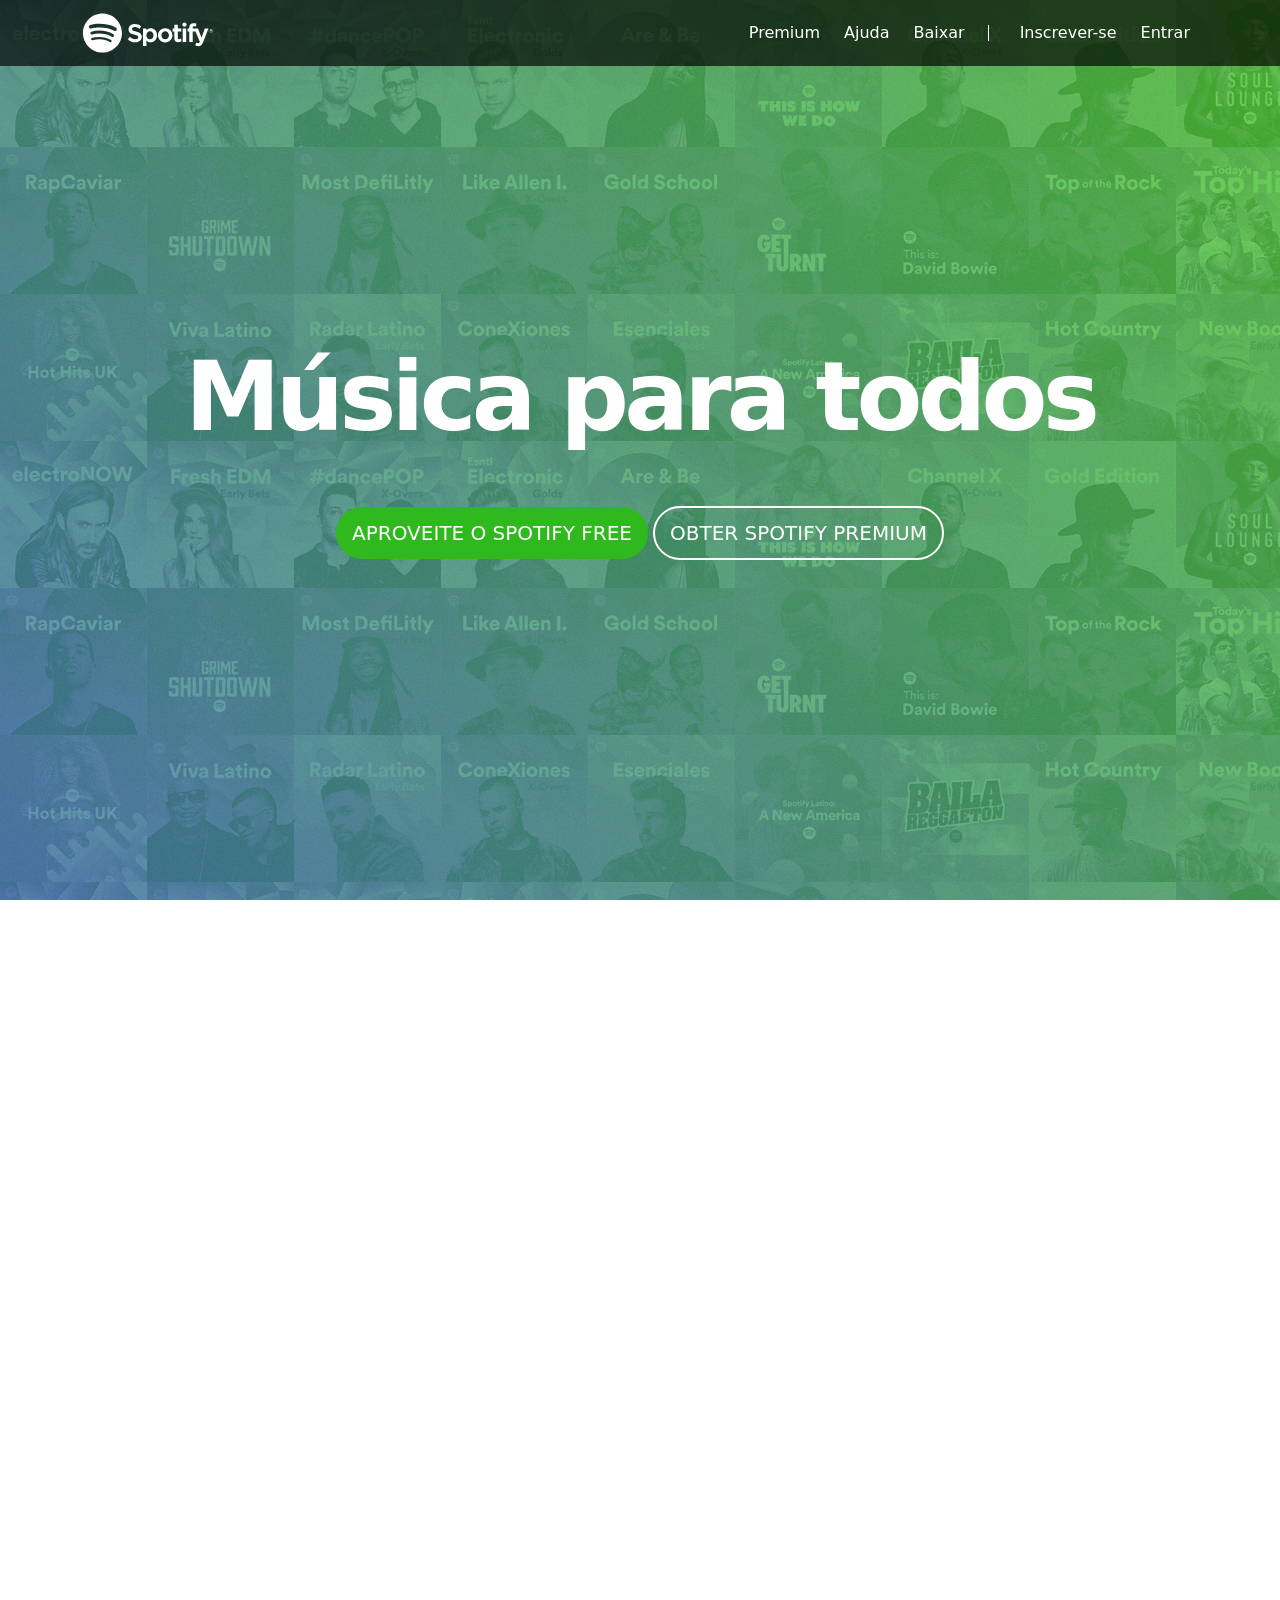
==== copia-do-spotify/index.html @ 5f8a2195 "commit inicial" ====
<!doctype html>
<html lang="en">
    <head>
        <meta charset="utf-8">
        <meta name="viewport" content="width=device-width, initial-scale=1">
        <title>spotify copy</title>
        <link href="https://cdn.jsdelivr.net/npm/bootstrap@5.2.0-beta1/dist/css/bootstrap.min.css" rel="stylesheet" integrity="sha384-0evHe/X+R7YkIZDRvuzKMRqM+OrBnVFBL6DOitfPri4tjfHxaWutUpFmBp4vmVor" crossorigin="anonymous">
        <style>
            .phone {
                transform: rotate(30deg);
                padding-left: 20px;
            }
            .conteudo1 {
                background-color: white;
                padding-top: 20px;
                padding-bottom: 20px;
            }
            html, body {
                height: 100%;
                overflow-x: hidden;
            }
            #home {
                height: 100%;
            }
            body {
                background: url(capa.png),
                            url(ruido.png),
                            linear-gradient(50deg,#2e99b9,#3ef826);
                background-attachment: fixed;
            }
            .nav-link:hover {
                color: #26f877;
            }
            .nav-link {
                color: #fff;
            }            
            .albuns {
                padding: 10px 0;
            }
            .divisor {
                width: 1px;
                background: #fff;
                margin: 12px 15px;
            }
            h1 {
                font-weight: 900;
                letter-spacing: -0.05em;
                margin-bottom: 50px;
                color: white;
            }
            h2 {
                font-weight: 700;
                font-size: 3em;
                letter-spacing: -0.04em;
                color: #17c400;
            }
            h3 {
                font-weight: 700;
                font-size: 2em;
                letter-spacing: -0.04em;
                color: #17c400;
           }
            p {
                font-weight: 500;
            }
            .capa {
                text-align: center;
            }
            footer {
                padding: 50px;
            }
            footer h6 {
                color: #919496;
                font-size: 0.8em;
                text-transform: uppercase;
            }
            ul {
                list-style: none;
            }
            footer a {
                color: white;
                font-size: 0.8em;
                
            }
            footer a:hover {
                color: #9bf0e1;
                font-size: 0.8em;
                text-decoration: none;
            }
            footer ul li a img{
                float: right;
                margin: 0 5px;
            }
            .btn-custom {
                color: white;
                border-radius: 500px;
                -moz-border-radius: 500px;
                -webkit-border-radius: 500px;
                text-transform: uppercase;
                transition: background 0.4s, color 0.4;
                padding: 10px 15px;
            }
            .btn-verde {
                background-color: #30b91e;
            }
            .btn-verde:hover {
                border:2px solid white;
                color: white;
                background-color: #30b91e;
            }
            .btn-branco {
                border:2px solid white;
            }
            .btn-branco:hover {
                border: 2px solid white;
                color: black;
                background-color: white;
            }
            @media (max-width: 767px) {
                .phone {
                    display: none;
                }
            }
            @media (max-width: 1200px) {
                .phone {
                    display: none;
                }
                .lefth {
                    width: 100%;
                }
            }
            /* X-Small devices (portrait phones, less than 576px)*/
            @media (max-width: 575.98px) {
                h1 {
                    font-size: 2em;
                }
                .btn-custom {
                    margin: 10px 15px;
                }
            }
            /* Small devices (landscape phones, 576px and up)*/
            @media (min-width: 576px) {
                h1 {
                    font-size: 3em;
                }
            }

            /* Medium devices (tablets, 768px and up)*/
            @media (min-width: 768px) {
                h1 {
                    font-size: 4em;
                }
            }

            /* Large devices (desktops, 992px and up)*/
            @media (min-width: 992px) {
                h1 {
                    font-size: 5em;
                }
            }

            /* X-Large devices (large desktops, 1200px and up)*/
            @media (min-width: 1200px) {
                h1 {
                    font-size: 6em;
                }
            }

            /* XX-Large devices (larger desktops, 1400px and up)*/
            @media (min-width: 1400px) {
                h1 {
                    font-size: 7em;
                }
            }
            
            /* scroll bar */
            /* width */
            ::-webkit-scrollbar {
            width: 10px;
            }

            /* Track */
            ::-webkit-scrollbar-track {
            background: #f1f1f1;
            }

            /* Handle */
            ::-webkit-scrollbar-thumb {
            background: #888;
            }

            /* Handle on hover */
            ::-webkit-scrollbar-thumb:hover {
            background: #555;
            }
        </style>
    </head>
    <body>
        <header class="fixed-top">
            <nav class="navbar navbar-expand-sm navbar-light" style="background-color: #000000ab;">
                <div class="container">
                    <a class="navbar-brand" href="#">
                        <img src="spotify.svg" width="132px">
                    </a>
                    
                    <button class="navbar-toggler">
                        <span class="navbar-toggler-icon" type="button" data-bs-toggle="collapse" data-bs-target="#navbarSupportedContent" aria-controls="navbarSupportedContent" aria-expanded="false" aria-label="Toggle navigation"></span>
                    </button>
                    <div class="collapse navbar-collapse" id="navbarSupportedContent">
                        <ul class="navbar-nav ms-auto">
                            <li class="nav-item ms-2">
                                <a class="nav-link" href="#">Premium</a>
                            </li>
                            <li class="nav-item ms-2">
                                <a class="nav-link" href="#">Ajuda</a>
                            </li>
                            <li class="nav-item ms-2">
                                <a class="nav-link" href="#">Baixar</a>
                            </li>
                            <li class="divisor"></li>
                            <li class="nav-item ms-2">
                                <a class="nav-link" href="#">Inscrever-se</a>
                            </li>
                            <li class="nav-item ms-2">
                                <a class="nav-link" href="#">Entrar</a>
                            </li>
                        </ul>
                    </div>
                </div>
            </nav>
        </header>

        <section id="home" class="d-flex">
            <div class="container align-self-center">
                <div class="row">
                    <div class="col-md-12 capa">
                        <h1>Música para todos</h1>
                        <button class="btn btn-lg rounded-pill text-decoration-none btn-custom btn-verde" href="#">Aproveite o spotify free</button>
                        <button class="btn btn-lg rounded-pill text-decoration-none btn-custom btn-branco" href="#">Obter spotify premium</button>          
                    </div>
                </div>
            </div>

        </section>

        <section class="d-flex conteudo1">
            <div class="container aling-self-center">
                <div class="row">
                    <div class="col-md-6">
                        <div class="row albuns">
                            <div class="col-md-6">
                                <img class="img-fluid d-none d-md-block" src="img1.jpg">
                            </div>
                            <div class="col-md-6">
                                <img class="img-fluid d-none d-md-block" src="img2.jpg">
                            </div>
                        </div>
                        <div class="row albuns">
                            <div class="col-md-6">
                                <img class="img-fluid d-none d-md-block" src="img3.jpg">
                            </div>
                            <div class="col-md-6">
                                <img class="img-fluid d-none d-md-block" src="img4.jpg">
                            </div>
                        </div>

                    </div>
                    <div class="col-md-6">
                        <h2>O que o Spotify tem?</h2>
                        <h3>Músicas</h3>
                        <p>O Spotify tem milhões de músicas. Escute seus sons favoritos, descbra novas músicase reúna seus favoritosem um só lugar.</p>
                        <h3>Playlists</h3>
                        <p>No Spotify você encontra uma playlist para cada momento. Todas feitas por fanáticos e especialistas da música.</p>
                        <h3>Novos lançamentos</h3>
                        <p>Escute os novos lançamentos de singles e álbuns da semana e veja o que está bombando no top 50.</p>
                    </div>
                </div>

            </div>
        </section>
        <section class="d-flex">
            <div class="container mt-3">
                <div class="row">
                    <div class="col-md-4 lefth">
                        <h4 class="text-white">Fácil</h4>
                        <h4 class="text-white">Buscar</h4>

                        <p class="text-white">Já sabe o que quer escutar? é só procurar e apertar o play.</p>

                        <h4 class="text-white">Navegar</h4>

                        <p class="text-white">Veja os novos lançamentos, o que está bombando nas paradas e as melhores playlists para o seu momento.</p>

                        <h4 class="text-white">descobrir</h4>

                        <p class="text-white">Curta músicas novas toda segunda-feira com uma playlist personalizada pra você. Ou relaxe e curta uma das rádios.</p>
                    </div>
                    <div class="col-md-8 d-xlg-block phone">
                        <img class="img-fluid" src="iphone1.png">
                        <img class="img-fluid" src="iphone2.png">
                    </div>
                </div>                
            </div>
        </section>
        
        <footer class="d-flex bg-black">
            <div class="container">
                <div class="row">
                    <div class="col-md-2">
                        <a href="#">
                            <img src="spotify.svg" width="132px">
                        </a>
                    </div>
                    <div class="col-md-2">
                        <h6>company</h6>
                        <ul>
                            <li><a href="#">Sobre</a></li>
                            <li><a href="#">Empregos</a></li>
                            <li><a href="#">Impresa</a></li>
                            <li><a href="#">Novidades</a></li>
                        </ul>
                    </div>
                    <div class="col-md-2">
                        <h6>comunidades</h6>
                        <ul>
                            <li><a href="#">Artistas</a></li>
                            <li><a href="#">Desenvolvimento</a></li>
                            <li><a href="#">Marcas</a></li>
                        </ul>
                    </div>
                    <div class="col-md-2">
                        <h6>links uteis</h6>
                        <ul>
                            <li><a href="#">Ajuda</a></li>
                            <li><a href="#">Presentes</a></li>
                            <li><a href="#">Player da web</a></li>
                        </ul>
                    </div>
                        
                    <div class="col-md-4">
                        <ul>
                            <li>
                                <a href="#"><img src="instagram.png"></a>
                            </li>
                            <li>
                                <a href="#"><img src="twitter.png"></a>
                            </li>
                            <li>
                                <a href="#"><img src="facebook.png"></a>
                            </li>
                        </ul>
                    </div>
                </div>
            </div>
        </footer>

        <script src="https://cdn.jsdelivr.net/npm/bootstrap@5.2.0-beta1/dist/js/bootstrap.bundle.min.js" integrity="sha384-pprn3073KE6tl6bjs2QrFaJGz5/SUsLqktiwsUTF55Jfv3qYSDhgCecCxMW52nD2" crossorigin="anonymous"></script>
    </body>
</html>
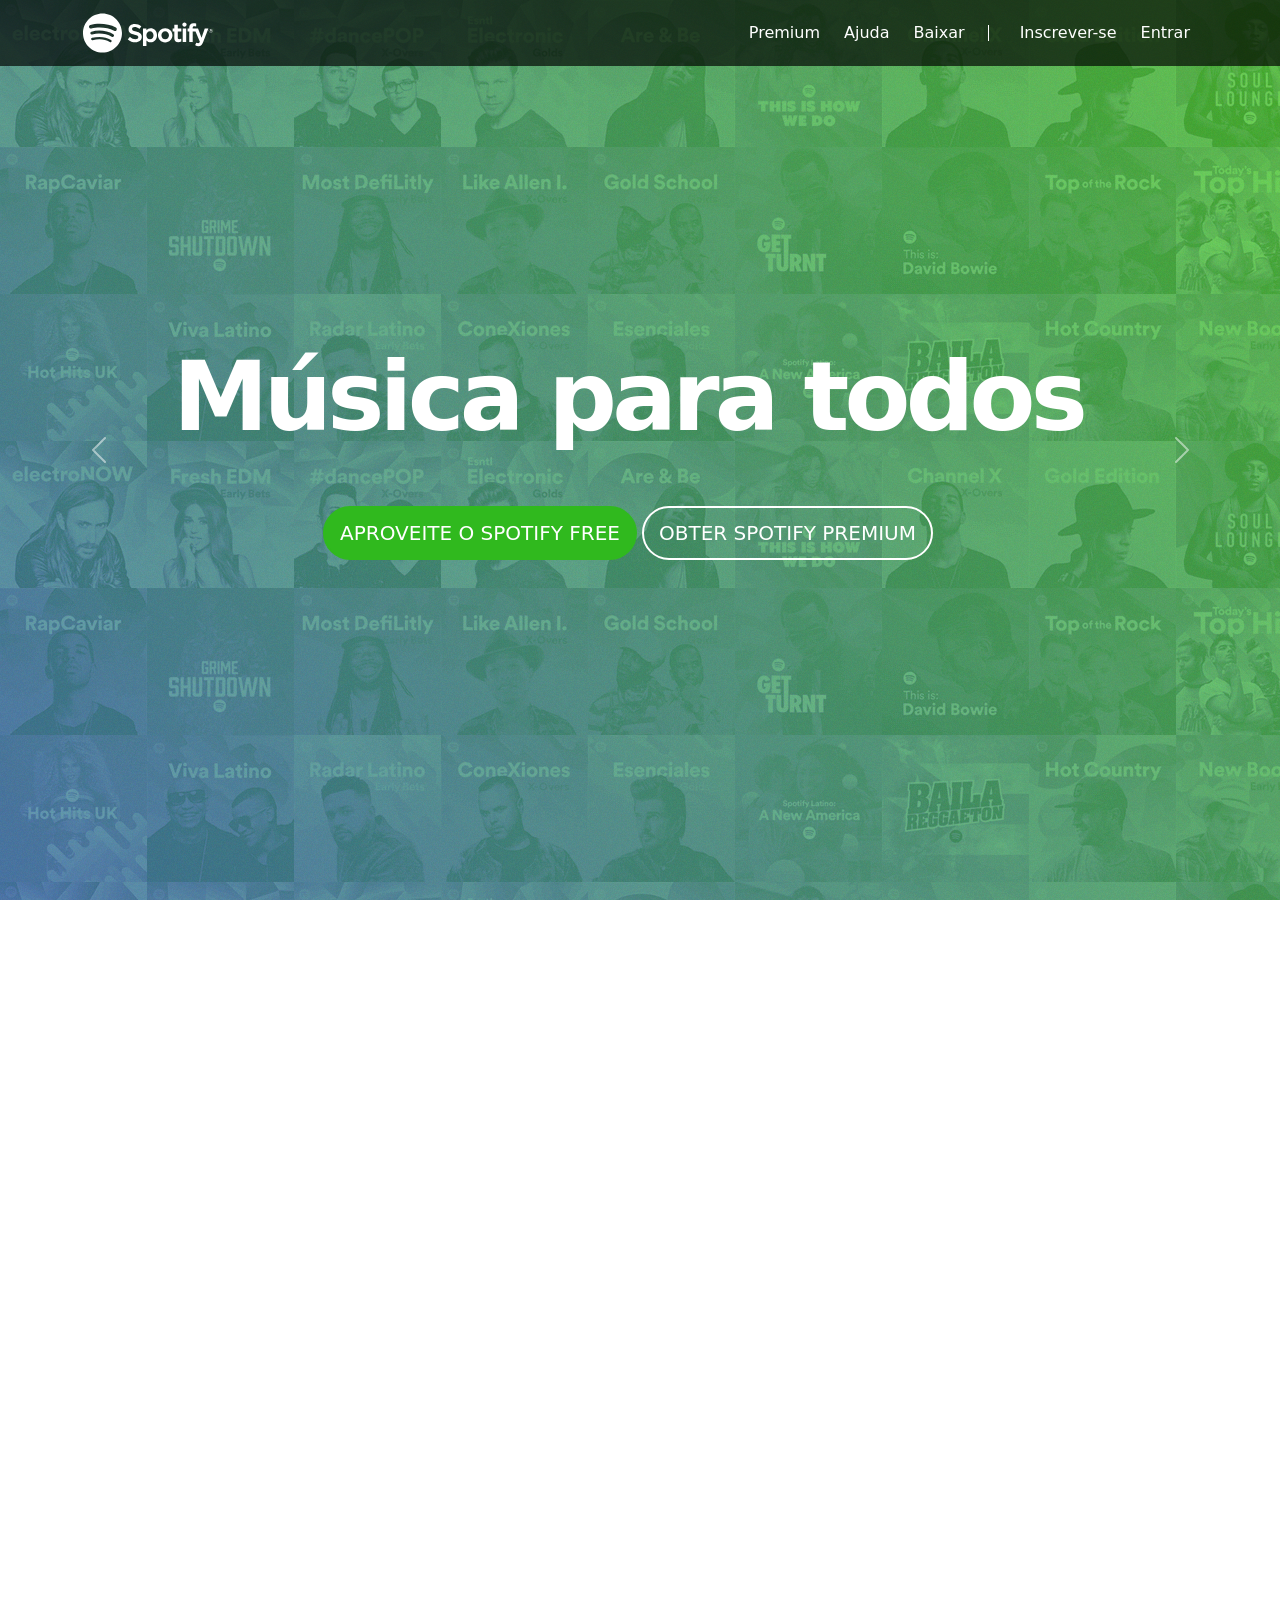
==== commit a98381c5: "Add files via upload" ====
--- a/copia-do-spotify/index.html
+++ b/copia-do-spotify/index.html
@@ -1,359 +1,381 @@
-<!doctype html>
-<html lang="en">
-    <head>
-        <meta charset="utf-8">
-        <meta name="viewport" content="width=device-width, initial-scale=1">
-        <title>spotify copy</title>
-        <link href="https://cdn.jsdelivr.net/npm/bootstrap@5.2.0-beta1/dist/css/bootstrap.min.css" rel="stylesheet" integrity="sha384-0evHe/X+R7YkIZDRvuzKMRqM+OrBnVFBL6DOitfPri4tjfHxaWutUpFmBp4vmVor" crossorigin="anonymous">
-        <style>
-            .phone {
-                transform: rotate(30deg);
-                padding-left: 20px;
-            }
-            .conteudo1 {
-                background-color: white;
-                padding-top: 20px;
-                padding-bottom: 20px;
-            }
-            html, body {
-                height: 100%;
-                overflow-x: hidden;
-            }
-            #home {
-                height: 100%;
-            }
-            body {
-                background: url(capa.png),
-                            url(ruido.png),
-                            linear-gradient(50deg,#2e99b9,#3ef826);
-                background-attachment: fixed;
-            }
-            .nav-link:hover {
-                color: #26f877;
-            }
-            .nav-link {
-                color: #fff;
-            }            
-            .albuns {
-                padding: 10px 0;
-            }
-            .divisor {
-                width: 1px;
-                background: #fff;
-                margin: 12px 15px;
-            }
-            h1 {
-                font-weight: 900;
-                letter-spacing: -0.05em;
-                margin-bottom: 50px;
-                color: white;
-            }
-            h2 {
-                font-weight: 700;
-                font-size: 3em;
-                letter-spacing: -0.04em;
-                color: #17c400;
-            }
-            h3 {
-                font-weight: 700;
-                font-size: 2em;
-                letter-spacing: -0.04em;
-                color: #17c400;
-           }
-            p {
-                font-weight: 500;
-            }
-            .capa {
-                text-align: center;
-            }
-            footer {
-                padding: 50px;
-            }
-            footer h6 {
-                color: #919496;
-                font-size: 0.8em;
-                text-transform: uppercase;
-            }
-            ul {
-                list-style: none;
-            }
-            footer a {
-                color: white;
-                font-size: 0.8em;
-                
-            }
-            footer a:hover {
-                color: #9bf0e1;
-                font-size: 0.8em;
-                text-decoration: none;
-            }
-            footer ul li a img{
-                float: right;
-                margin: 0 5px;
-            }
-            .btn-custom {
-                color: white;
-                border-radius: 500px;
-                -moz-border-radius: 500px;
-                -webkit-border-radius: 500px;
-                text-transform: uppercase;
-                transition: background 0.4s, color 0.4;
-                padding: 10px 15px;
-            }
-            .btn-verde {
-                background-color: #30b91e;
-            }
-            .btn-verde:hover {
-                border:2px solid white;
-                color: white;
-                background-color: #30b91e;
-            }
-            .btn-branco {
-                border:2px solid white;
-            }
-            .btn-branco:hover {
-                border: 2px solid white;
-                color: black;
-                background-color: white;
-            }
-            @media (max-width: 767px) {
-                .phone {
-                    display: none;
-                }
-            }
-            @media (max-width: 1200px) {
-                .phone {
-                    display: none;
-                }
-                .lefth {
-                    width: 100%;
-                }
-            }
-            /* X-Small devices (portrait phones, less than 576px)*/
-            @media (max-width: 575.98px) {
-                h1 {
-                    font-size: 2em;
-                }
-                .btn-custom {
-                    margin: 10px 15px;
-                }
-            }
-            /* Small devices (landscape phones, 576px and up)*/
-            @media (min-width: 576px) {
-                h1 {
-                    font-size: 3em;
-                }
-            }
-
-            /* Medium devices (tablets, 768px and up)*/
-            @media (min-width: 768px) {
-                h1 {
-                    font-size: 4em;
-                }
-            }
-
-            /* Large devices (desktops, 992px and up)*/
-            @media (min-width: 992px) {
-                h1 {
-                    font-size: 5em;
-                }
-            }
-
-            /* X-Large devices (large desktops, 1200px and up)*/
-            @media (min-width: 1200px) {
-                h1 {
-                    font-size: 6em;
-                }
-            }
-
-            /* XX-Large devices (larger desktops, 1400px and up)*/
-            @media (min-width: 1400px) {
-                h1 {
-                    font-size: 7em;
-                }
-            }
-            
-            /* scroll bar */
-            /* width */
-            ::-webkit-scrollbar {
-            width: 10px;
-            }
-
-            /* Track */
-            ::-webkit-scrollbar-track {
-            background: #f1f1f1;
-            }
-
-            /* Handle */
-            ::-webkit-scrollbar-thumb {
-            background: #888;
-            }
-
-            /* Handle on hover */
-            ::-webkit-scrollbar-thumb:hover {
-            background: #555;
-            }
-        </style>
-    </head>
-    <body>
-        <header class="fixed-top">
-            <nav class="navbar navbar-expand-sm navbar-light" style="background-color: #000000ab;">
-                <div class="container">
-                    <a class="navbar-brand" href="#">
-                        <img src="spotify.svg" width="132px">
-                    </a>
-                    
-                    <button class="navbar-toggler">
-                        <span class="navbar-toggler-icon" type="button" data-bs-toggle="collapse" data-bs-target="#navbarSupportedContent" aria-controls="navbarSupportedContent" aria-expanded="false" aria-label="Toggle navigation"></span>
-                    </button>
-                    <div class="collapse navbar-collapse" id="navbarSupportedContent">
-                        <ul class="navbar-nav ms-auto">
-                            <li class="nav-item ms-2">
-                                <a class="nav-link" href="#">Premium</a>
-                            </li>
-                            <li class="nav-item ms-2">
-                                <a class="nav-link" href="#">Ajuda</a>
-                            </li>
-                            <li class="nav-item ms-2">
-                                <a class="nav-link" href="#">Baixar</a>
-                            </li>
-                            <li class="divisor"></li>
-                            <li class="nav-item ms-2">
-                                <a class="nav-link" href="#">Inscrever-se</a>
-                            </li>
-                            <li class="nav-item ms-2">
-                                <a class="nav-link" href="#">Entrar</a>
-                            </li>
-                        </ul>
-                    </div>
-                </div>
-            </nav>
-        </header>
-
-        <section id="home" class="d-flex">
-            <div class="container align-self-center">
-                <div class="row">
-                    <div class="col-md-12 capa">
-                        <h1>Música para todos</h1>
-                        <button class="btn btn-lg rounded-pill text-decoration-none btn-custom btn-verde" href="#">Aproveite o spotify free</button>
-                        <button class="btn btn-lg rounded-pill text-decoration-none btn-custom btn-branco" href="#">Obter spotify premium</button>          
-                    </div>
-                </div>
-            </div>
-
-        </section>
-
-        <section class="d-flex conteudo1">
-            <div class="container aling-self-center">
-                <div class="row">
-                    <div class="col-md-6">
-                        <div class="row albuns">
-                            <div class="col-md-6">
-                                <img class="img-fluid d-none d-md-block" src="img1.jpg">
-                            </div>
-                            <div class="col-md-6">
-                                <img class="img-fluid d-none d-md-block" src="img2.jpg">
-                            </div>
-                        </div>
-                        <div class="row albuns">
-                            <div class="col-md-6">
-                                <img class="img-fluid d-none d-md-block" src="img3.jpg">
-                            </div>
-                            <div class="col-md-6">
-                                <img class="img-fluid d-none d-md-block" src="img4.jpg">
-                            </div>
-                        </div>
-
-                    </div>
-                    <div class="col-md-6">
-                        <h2>O que o Spotify tem?</h2>
-                        <h3>Músicas</h3>
-                        <p>O Spotify tem milhões de músicas. Escute seus sons favoritos, descbra novas músicase reúna seus favoritosem um só lugar.</p>
-                        <h3>Playlists</h3>
-                        <p>No Spotify você encontra uma playlist para cada momento. Todas feitas por fanáticos e especialistas da música.</p>
-                        <h3>Novos lançamentos</h3>
-                        <p>Escute os novos lançamentos de singles e álbuns da semana e veja o que está bombando no top 50.</p>
-                    </div>
-                </div>
-
-            </div>
-        </section>
-        <section class="d-flex">
-            <div class="container mt-3">
-                <div class="row">
-                    <div class="col-md-4 lefth">
-                        <h4 class="text-white">Fácil</h4>
-                        <h4 class="text-white">Buscar</h4>
-
-                        <p class="text-white">Já sabe o que quer escutar? é só procurar e apertar o play.</p>
-
-                        <h4 class="text-white">Navegar</h4>
-
-                        <p class="text-white">Veja os novos lançamentos, o que está bombando nas paradas e as melhores playlists para o seu momento.</p>
-
-                        <h4 class="text-white">descobrir</h4>
-
-                        <p class="text-white">Curta músicas novas toda segunda-feira com uma playlist personalizada pra você. Ou relaxe e curta uma das rádios.</p>
-                    </div>
-                    <div class="col-md-8 d-xlg-block phone">
-                        <img class="img-fluid" src="iphone1.png">
-                        <img class="img-fluid" src="iphone2.png">
-                    </div>
-                </div>                
-            </div>
-        </section>
-        
-        <footer class="d-flex bg-black">
-            <div class="container">
-                <div class="row">
-                    <div class="col-md-2">
-                        <a href="#">
-                            <img src="spotify.svg" width="132px">
-                        </a>
-                    </div>
-                    <div class="col-md-2">
-                        <h6>company</h6>
-                        <ul>
-                            <li><a href="#">Sobre</a></li>
-                            <li><a href="#">Empregos</a></li>
-                            <li><a href="#">Impresa</a></li>
-                            <li><a href="#">Novidades</a></li>
-                        </ul>
-                    </div>
-                    <div class="col-md-2">
-                        <h6>comunidades</h6>
-                        <ul>
-                            <li><a href="#">Artistas</a></li>
-                            <li><a href="#">Desenvolvimento</a></li>
-                            <li><a href="#">Marcas</a></li>
-                        </ul>
-                    </div>
-                    <div class="col-md-2">
-                        <h6>links uteis</h6>
-                        <ul>
-                            <li><a href="#">Ajuda</a></li>
-                            <li><a href="#">Presentes</a></li>
-                            <li><a href="#">Player da web</a></li>
-                        </ul>
-                    </div>
-                        
-                    <div class="col-md-4">
-                        <ul>
-                            <li>
-                                <a href="#"><img src="instagram.png"></a>
-                            </li>
-                            <li>
-                                <a href="#"><img src="twitter.png"></a>
-                            </li>
-                            <li>
-                                <a href="#"><img src="facebook.png"></a>
-                            </li>
-                        </ul>
-                    </div>
-                </div>
-            </div>
-        </footer>
-
-        <script src="https://cdn.jsdelivr.net/npm/bootstrap@5.2.0-beta1/dist/js/bootstrap.bundle.min.js" integrity="sha384-pprn3073KE6tl6bjs2QrFaJGz5/SUsLqktiwsUTF55Jfv3qYSDhgCecCxMW52nD2" crossorigin="anonymous"></script>
-    </body>
+<!doctype html>
+<html lang="en">
+    <head>
+        <meta charset="utf-8">
+        <meta name="viewport" content="width=device-width, initial-scale=1">
+        <title>spotify copy</title>
+        <link href="https://cdn.jsdelivr.net/npm/bootstrap@5.2.0-beta1/dist/css/bootstrap.min.css" rel="stylesheet" integrity="sha384-0evHe/X+R7YkIZDRvuzKMRqM+OrBnVFBL6DOitfPri4tjfHxaWutUpFmBp4vmVor" crossorigin="anonymous">
+        <style>
+            .phone {
+                transform: rotate(30deg);
+                padding-left: 20px;
+            }
+            .conteudo1 {
+                background-color: white;
+                padding-top: 20px;
+                padding-bottom: 20px;
+            }
+            html, body {
+                height: 100%;
+                overflow-x: hidden;
+            }
+            #home {
+                height: 100%;
+            }
+            body {
+                background: url(capa.png),
+                            url(ruido.png),
+                            linear-gradient(50deg,#2e99b9,#3ef826);
+                background-attachment: fixed;
+            }
+            .nav-link:hover {
+                color: #26f877;
+            }
+            .nav-link {
+                color: #fff;
+            }            
+            .albuns {
+                padding: 10px 0;
+            }
+            .divisor {
+                width: 1px;
+                background: #fff;
+                margin: 12px 15px;
+            }
+            h1 {
+                font-weight: 900;
+                letter-spacing: -0.05em;
+                margin-bottom: 50px;
+                color: white;
+            }
+            h2 {
+                font-weight: 700;
+                font-size: 3em;
+                letter-spacing: -0.04em;
+                color: #17c400;
+            }
+            h3 {
+                font-weight: 700;
+                font-size: 2em;
+                letter-spacing: -0.04em;
+                color: #17c400;
+           }
+            p {
+                font-weight: 500;
+            }
+            .capa {
+                text-align: center;
+            }
+            footer {
+                padding: 50px;
+            }
+            footer h6 {
+                color: #919496;
+                font-size: 0.8em;
+                text-transform: uppercase;
+            }
+            ul {
+                list-style: none;
+            }
+            li img {
+                width: 15%;
+                margin: 0px 50px 50px;
+            }
+            footer a {
+                color: white;
+                font-size: 0.8em;
+                
+            }
+            footer a:hover {
+                color: #9bf0e1;
+                font-size: 0.8em;
+                text-decoration: none;
+            }
+            footer ul li a img{
+                float: right;
+                margin: 0 5px;
+            }
+            .btn-custom {
+                color: white;
+                border-radius: 500px;
+                -moz-border-radius: 500px;
+                -webkit-border-radius: 500px;
+                text-transform: uppercase;
+                transition: background 0.4s, color 0.4;
+                padding: 10px 15px;
+            }
+            .btn-verde {
+                background-color: #30b91e;
+                border:2px solid #30b91e;
+            }
+            .btn-verde:hover {
+                border:2px solid white;
+                color: white;
+                background-color: #30b91e;
+            }
+            .btn-branco {
+                border:2px solid white;
+            }
+            .btn-branco:hover {
+                border: 2px solid white;
+                color: black;
+                background-color: white;
+            }
+            @media (max-width: 767px) {
+                .phone {
+                    display: none;
+                }
+            }
+            @media (max-width: 1200px) {
+                .phone {
+                    display: none;
+                }
+                .lefth {
+                    width: 100%;
+                }
+            }
+            /* X-Small devices (portrait phones, less than 576px)*/
+            @media (max-width: 575.98px) {
+                h1 {
+                    font-size: 2em;
+                }
+                .btn-custom {
+                    margin: 10px 15px;
+                }
+            }
+            /* Small devices (landscape phones, 576px and up)*/
+            @media (min-width: 576px) {
+                h1 {
+                    font-size: 3em;
+                }
+            }
+
+            /* Medium devices (tablets, 768px and up)*/
+            @media (min-width: 768px) {
+                h1 {
+                    font-size: 4em;
+                }
+            }
+
+            /* Large devices (desktops, 992px and up)*/
+            @media (min-width: 992px) {
+                h1 {
+                    font-size: 5em;
+                }
+            }
+
+            /* X-Large devices (large desktops, 1200px and up)*/
+            @media (min-width: 1200px) {
+                h1 {
+                    font-size: 6em;
+                }
+            }
+
+            /* XX-Large devices (larger desktops, 1400px and up)*/
+            @media (min-width: 1400px) {
+                h1 {
+                    font-size: 7em;
+                }
+            }
+            
+            /* scroll bar */
+            /* width */
+            ::-webkit-scrollbar {
+            width: 10px;
+            }
+
+            /* Track */
+            ::-webkit-scrollbar-track {
+            background: #f1f1f1;
+            }
+
+            /* Handle */
+            ::-webkit-scrollbar-thumb {
+            background: #888;
+            }
+
+            /* Handle on hover */
+            ::-webkit-scrollbar-thumb:hover {
+            background: #555;
+            }
+        </style>
+    </head>
+    <body>
+        <header class="fixed-top">
+            <nav class="navbar navbar-expand-sm navbar-light" style="background-color: #000000ab;">
+                <div class="container">
+                    <a class="navbar-brand" href="index.html">
+                        <img src="spotify.svg" width="132px">
+                    </a>
+                    
+                    <button class="navbar-toggler">
+                        <span class="navbar-toggler-icon" type="button" data-bs-toggle="collapse" data-bs-target="#navbarSupportedContent" aria-controls="navbarSupportedContent" aria-expanded="false" aria-label="Toggle navigation"></span>
+                    </button>
+                    <div class="collapse navbar-collapse" id="navbarSupportedContent">
+                        <ul class="navbar-nav ms-auto">
+                            <li class="nav-item ms-2">
+                                <a class="nav-link" href="premium.html">Premium</a>
+                            </li>
+                            <li class="nav-item ms-2">
+                                <a class="nav-link" href="ajuda.html">Ajuda</a>
+                            </li>
+                            <li class="nav-item ms-2">
+                                <a class="nav-link" href="#">Baixar</a>
+                            </li>
+                            <li class="divisor"></li>
+                            <li class="nav-item ms-2">
+                                <a class="nav-link" href="#">Inscrever-se</a>
+                            </li>
+                            <li class="nav-item ms-2">
+                                <a class="nav-link" href="#">Entrar</a>
+                            </li>
+                        </ul>
+                    </div>
+                </div>
+            </nav>
+        </header>
+
+        <section id="home" class="d-flex">
+            <div id="carouselControls" class="carousel slide container align-self-center" data-bs-ride="carousel">
+                <div class="row carousel-inner">
+                    <div class="col-md-12 capa carousel-item active">
+                        <div class=" d-block w-100">
+                        <h1>Música para todos</h1>
+                            <button class="btn btn-lg rounded-pill text-decoration-none btn-custom btn-verde" href="#">Aproveite o spotify free</button>
+                            <button class="btn btn-lg rounded-pill text-decoration-none btn-custom btn-branco" href="#">Obter spotify premium</button>          
+                        </div>
+                    </div>
+                    <div class="col-md-12 capa carousel-item">
+                        <div class=" d-block w-100">
+                            <h1>As melhores rádios</h1>
+                            <button class="btn btn-lg rounded-pill text-decoration-none btn-custom btn-branco" href="#"><i class="bi bi-music-note-beamed"></i>Ouça agora</button>          
+                        </div>
+                    </div>
+                </div>
+                <button class="carousel-control-prev" style="width: 5%" type="button" data-bs-target="#carouselControls" data-bs-slide="prev">
+                    <span class="carousel-control-prev-icon" aria-hidden="true"></span>
+                    <span class="visually-hidden">Previous</span>
+                </button>
+                <button class="carousel-control-next" style="width: 5%" type="button" data-bs-target="#carouselControls" data-bs-slide="next">
+                    <span class="carousel-control-next-icon" aria-hidden="true"></span>
+                    <span class="visually-hidden">Next</span>
+                </button>
+            </div>
+
+        </section>
+
+        <section class="d-flex conteudo1">
+            <div class="container aling-self-center">
+                <div class="row">
+                    <div class="col-md-6">
+                        <div class="row albuns">
+                            <div class="col-md-6">
+                                <img class="img-fluid d-none d-md-block" src="img1.jpg">
+                            </div>
+                            <div class="col-md-6">
+                                <img class="img-fluid d-none d-md-block" src="img2.jpg">
+                            </div>
+                        </div>
+                        <div class="row albuns">
+                            <div class="col-md-6">
+                                <img class="img-fluid d-none d-md-block" src="img3.jpg">
+                            </div>
+                            <div class="col-md-6">
+                                <img class="img-fluid d-none d-md-block" src="img4.jpg">
+                            </div>
+                        </div>
+
+                    </div>
+                    <div class="col-md-6">
+                        <h2>O que o Spotify tem?</h2>
+                        <h3>Músicas</h3>
+                        <p>O Spotify tem milhões de músicas. Escute seus sons favoritos, descbra novas músicase reúna seus favoritosem um só lugar.</p>
+                        <h3>Playlists</h3>
+                        <p>No Spotify você encontra uma playlist para cada momento. Todas feitas por fanáticos e especialistas da música.</p>
+                        <h3>Novos lançamentos</h3>
+                        <p>Escute os novos lançamentos de singles e álbuns da semana e veja o que está bombando no top 50.</p>
+                    </div>
+                </div>
+
+            </div>
+        </section>
+        <section class="d-flex">
+            <div class="container mt-3">
+                <div class="row">
+                    <div class="col-md-4 lefth">
+                        <h4 class="text-white">Fácil</h4>
+                        <h4 class="text-white">Buscar</h4>
+
+                        <p class="text-white">Já sabe o que quer escutar? é só procurar e apertar o play.</p>
+
+                        <h4 class="text-white">Navegar</h4>
+
+                        <p class="text-white">Veja os novos lançamentos, o que está bombando nas paradas e as melhores playlists para o seu momento.</p>
+
+                        <h4 class="text-white">descobrir</h4>
+
+                        <p class="text-white">Curta músicas novas toda segunda-feira com uma playlist personalizada pra você. Ou relaxe e curta uma das rádios.</p>
+                    </div>
+                    <div class="col-md-8 d-xlg-block phone">
+                        <img class="img-fluid" src="iphone3.png">
+                        <img class="img-fluid" src="iphone2.png">
+                    </div>
+                </div>                
+            </div>
+        </section>
+        
+        <footer class="d-flex bg-black">
+            <div class="container">
+                <div class="row">
+                    <div class="col-md-2">
+                        <a href="#">
+                            <img src="spotify.svg" width="132px">
+                        </a>
+                    </div>
+                    <div class="col-md-2">
+                        <h6>company</h6>
+                        <ul>
+                            <li><a href="#">Sobre</a></li>
+                            <li><a href="#">Empregos</a></li>
+                            <li><a href="#">Impresa</a></li>
+                            <li><a href="#">Novidades</a></li>
+                        </ul>
+                    </div>
+                    <div class="col-md-2">
+                        <h6>comunidades</h6>
+                        <ul>
+                            <li><a href="#">Artistas</a></li>
+                            <li><a href="#">Desenvolvimento</a></li>
+                            <li><a href="#">Marcas</a></li>
+                        </ul>
+                    </div>
+                    <div class="col-md-2">
+                        <h6>links uteis</h6>
+                        <ul>
+                            <li><a href="#">Ajuda</a></li>
+                            <li><a href="#">Presentes</a></li>
+                            <li><a href="#">Player da web</a></li>
+                        </ul>
+                    </div>
+                        
+                    <div class="col-md-4">
+                        <ul>
+                            <li>
+                                <a href="#"><img src="instagram.png"></a>
+                            </li>
+                            <li>
+                                <a href="#"><img src="twitter.png"></a>
+                            </li>
+                            <li>
+                                <a href="#"><img src="facebook.png"></a>
+                            </li>
+                        </ul>
+                    </div>
+                </div>
+            </div>
+        </footer>
+
+        <script src="https://cdn.jsdelivr.net/npm/@popperjs/core@2.11.5/dist/umd/popper.min.js" integrity="sha384-Xe+8cL9oJa6tN/veChSP7q+mnSPaj5Bcu9mPX5F5xIGE0DVittaqT5lorf0EI7Vk" crossorigin="anonymous"></script>
+        <script src="https://cdn.jsdelivr.net/npm/bootstrap@5.2.0/dist/js/bootstrap.min.js" integrity="sha384-ODmDIVzN+pFdexxHEHFBQH3/9/vQ9uori45z4JjnFsRydbmQbmL5t1tQ0culUzyK" crossorigin="anonymous"></script>
+   </body>
 </html>
